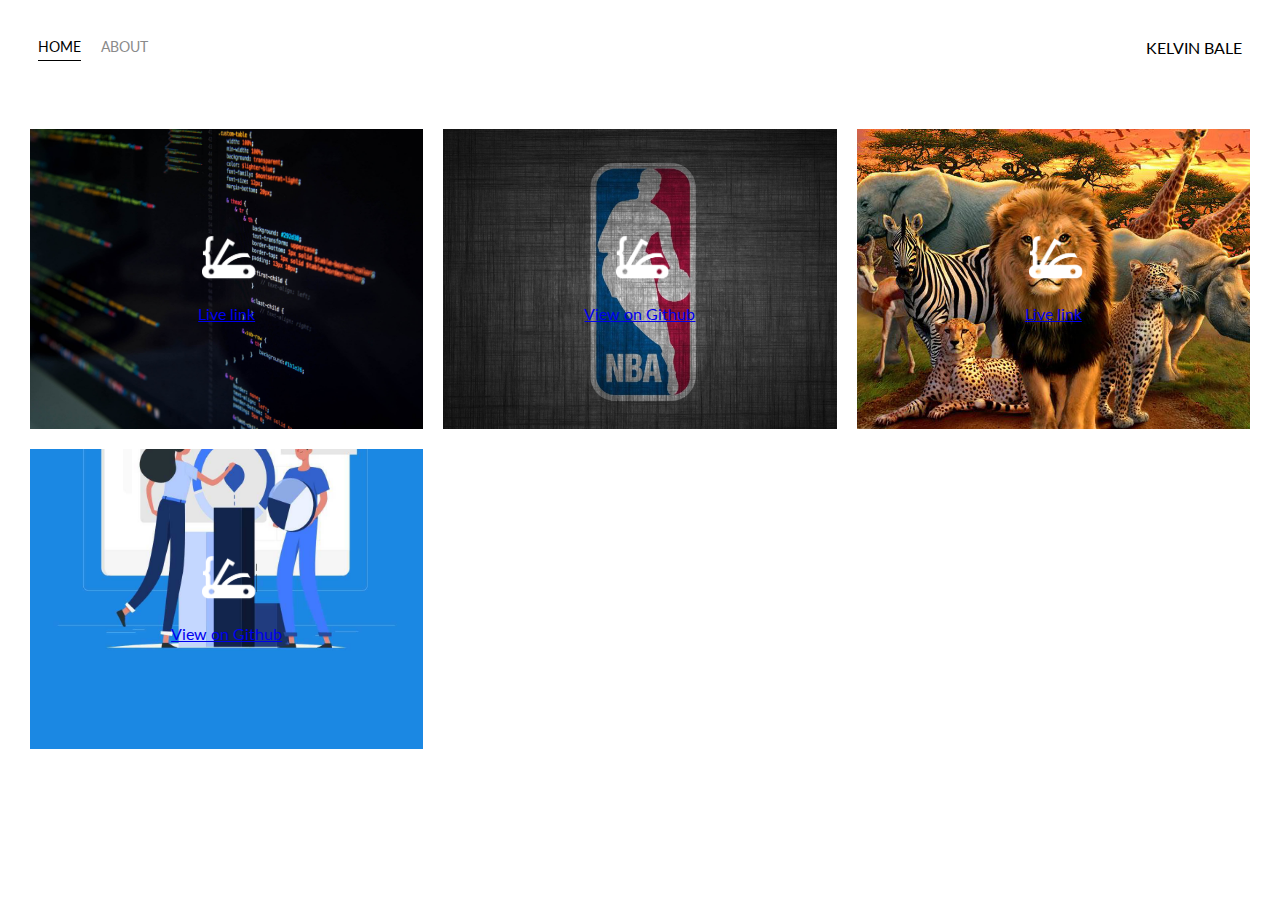
==== index.html @ dbd1d7f5 "Files" ====
<!DOCTYPE html>
<html lang='en'>

<head>
  <meta charset='UTF-8'>
  <title>Portfolio Homepage</title>
  <link href="https://fonts.googleapis.com/css?family=Lato" rel="stylesheet">
  <link rel="stylesheet" href="styles.css">
</head>

<body>
  <div class="container">
    <div class="nav-wrapper">
      <div class="left-side">
        <div class="nav-link-wrapper active-nav-link">
          <a href="index.html">Home</a>
        </div>
        <!--separate the two divs in this parent div -->
        <div class="nav-link-wrapper">
          <a href="about.html">About</a>
        </div>
      </div>

      <div class="right-side">
        <div class="brand">
          KELVIN BALE
        </div>
      </div>
    </div>

    <div class="content-wrapper">
      <div class="portfolio-items-wrapper">

        <div class="portfolio-item-wrapper">
          <div class="portfolio-img-background" style="background-image:url(images/portfolio5.jpg)"></div>
          <div class="img-text-wrapper">
            <div class="logo-wrapper">
              <img src="images/logos/devcamp.png" alt="">
            </div>

            <div class="subtitle"><a href="https://heroassemble.herokuapp.com/">Live link</a></div>
          </div>
        </div>

        <div class="portfolio-item-wrapper">
          <div class="portfolio-img-background" style="background-image:url(images/nba.jpg)"></div>
          <div class="img-text-wrapper">
            <div class="logo-wrapper">
              <img src="images/logos/devcamp.png" alt="">
            </div>

            <div class="subtitle">
              <a href="https://github.com/kelvinjoshua/NBA-Android-">View on Github</a>
            </div>
          </div>
        </div>

        <div class="portfolio-item-wrapper">
          <div class="portfolio-img-background" style="background-image:url(images/wildlife.jpg)"></div>
          <div class="img-text-wrapper">
            <div class="logo-wrapper">
              <img src="images/logos/devcamp.png" alt="">
            </div>

            <div class="subtitle">
              <a href="https://wildlifetracking.herokuapp.com/">Live link</a>
            </div>
          </div>
        </div>

        <div class="portfolio-item-wrapper">
          <div class="portfolio-img-background" style="background-image:url(images/tapit.jpg)"></div>
          <div class="img-text-wrapper">
            <div class="logo-wrapper">
              <img src="images/logos/devcamp.png" alt="">
            </div>

            <div class="subtitle">
              <a href="https://github.com/kelvinjoshua/Tap-it">View on Github</a>
              </div>
          </div>
        </div>

      </div>
    </div>
  </div>

</body>

<script>
  const portfolioItems = document.querySelectorAll('.portfolio-item-wrapper');

  portfolioItems.forEach(portfolioItem => {
    portfolioItem.addEventListener('mouseover', () => {
      console.log(portfolioItem.childNodes[1].classList)
      portfolioItem.childNodes[1].classList.add('image-blur');
    });

    portfolioItem.addEventListener('mouseout', () => {
      console.log(portfolioItem.childNodes[1].classList)
      portfolioItem.childNodes[1].classList.remove('image-blur');
    });
  });

</script>

</html>
<!--nodes here are nested divs with indexex ,index 1 of the array being the portfolio img background-->
<!--add and remove the predefined class-->
---- styles.css ----
body {
  font-family: "Lato", sans-serif; /*case lato is unresponsive use sansserif*/
  margin: 0px;
}

.container {
  display: grid;
  grid-template-columns: 1fr;
}

.nav-wrapper {
  display: flex;
  justify-content: space-between;
  padding: 38px;
}

.left-side {
  display: flex;
}
 
.nav-wrapper > .left-side > div {
  margin-right: 20px;
  text-transform: uppercase;
  font-size: 0.9rem;
}

.nav-link-wrapper {
  height: 22px;
  border-bottom: 1px solid transparent;
  transition: border-bottom 0.5s;
}

.active-nav-link {
  border-bottom: 1px solid black;
}

.active-nav-link a {
  color: black !important;/*to overide default*/
}

.nav-link-wrapper a {
  color: #8a8a8a;
  text-decoration: none;
  transition: color 0.5s;  
}

.nav-link-wrapper:hover {
  border-bottom: 1px solid black;
}

.nav-link-wrapper a:hover {
  color: black;
}

.portfolio-items-wrapper {
  display: grid;
  margin: 20px;
  grid-template-columns: 1fr 1fr 1fr;
  
}
.portfolio-items-wrapper > div {
    margin:10px;
}
.portfolio-item-wrapper {
  position: relative;
}

.portfolio-img-background {
  background-size: cover;/*images of same dimensions*/
  background-position: center;
  background-repeat: no-repeat;
  height: 300px;
  width: 100%;
}

.img-text-wrapper {
  position: absolute;
  top: 0;
  display: flex;
  flex-direction: column;
  justify-content: center;/*left  to right */
  align-items: center;/*top to bottom*/
  height: 100%;
  text-align: center;
  padding-left: 100px;
  padding-right: 100px;
}

.img-text-wrapper .subtitle {
  transition: 1s;
  color: transparent;
}

.image-blur {
  transition: 1s;
  filter: brightness(10%);
}

.img-text-wrapper:hover .subtitle a {
  color: lightseagreen;
  font-weight: 600;
}

.logo-wrapper img {
  width: 50%;
  margin-bottom: 20px;
}

.two-column-wrapper {
  display: grid;
  padding: 50px;
  grid-template-columns: 1fr 1fr;
}

.profile-image-wrapper img {
  height: 400px;
  width: 400px;
  margin-left: 400px;
}

.profile-content-wrapper {
  padding: 30px;
  margin-right: 100px;
}

.profile-content-wrapper h1 {
  color: lightseagreen;
}
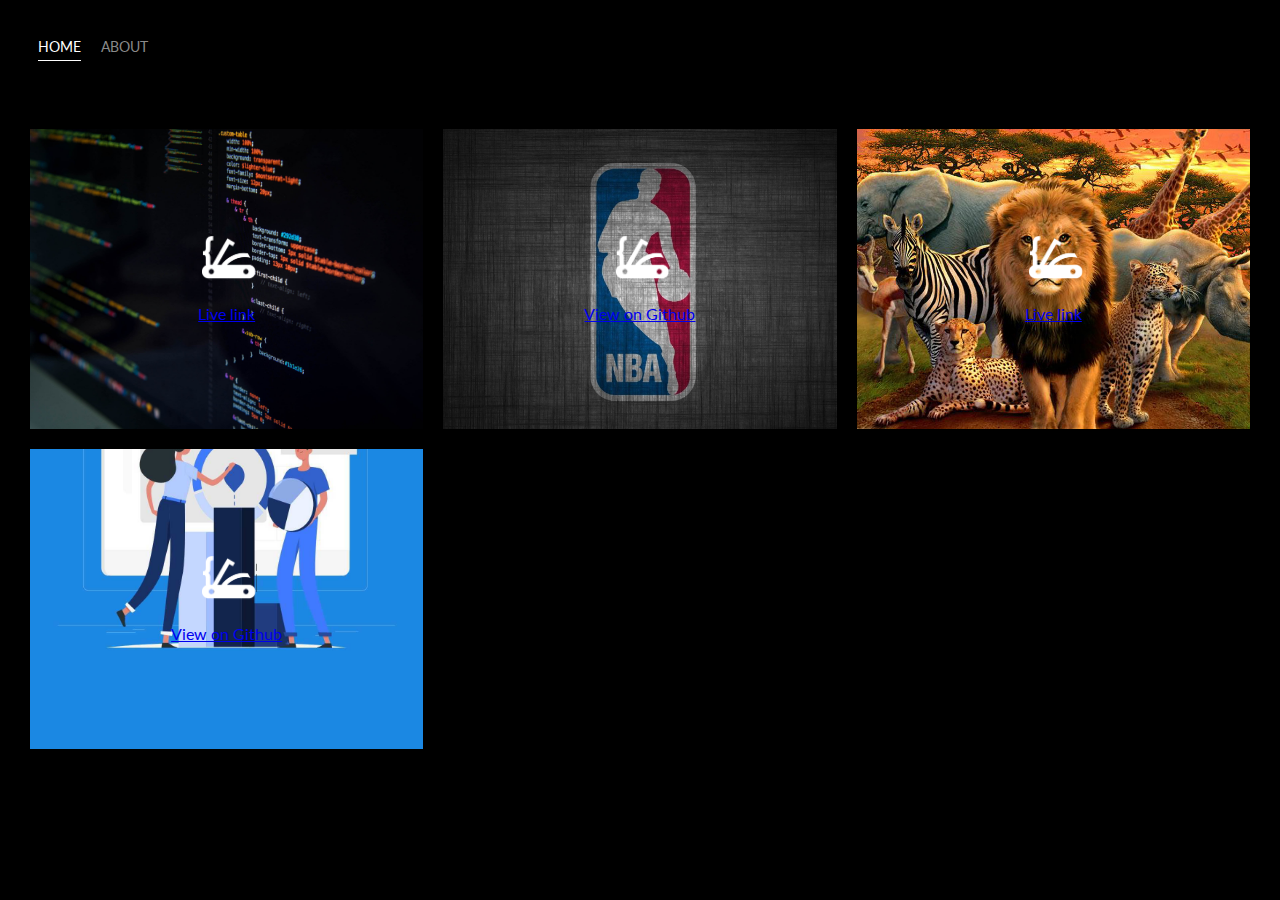
==== commit 3fa99eb9: "Dark theme" ====
--- a/index.html
+++ b/index.html
@@ -105,5 +105,3 @@
 </script>
 
 </html>
-<!--nodes here are nested divs with indexex ,index 1 of the array being the portfolio img background-->
-<!--add and remove the predefined class-->--- a/styles.css
+++ b/styles.css
@@ -1,6 +1,7 @@
  body {
   font-family: "Lato", sans-serif; /*case lato is unresponsive use sansserif*/
   margin: 0px;
+  background-color: black;
 }
 
 .container {
@@ -31,11 +32,11 @@
 }
 
 .active-nav-link {
-  border-bottom: 1px solid black;
+  border-bottom: 1px solid white;
 }
 
 .active-nav-link a {
-  color: black !important;/*to overide default*/
+  color: white !important;/*to overide default*/
 }
 
 .nav-link-wrapper a {
@@ -45,11 +46,11 @@
 }
 
 .nav-link-wrapper:hover {
-  border-bottom: 1px solid black;
+  border-bottom: 1px solid white;
 }
 
 .nav-link-wrapper a:hover {
-  color: black;
+  color: white;
 }
 
 .portfolio-items-wrapper {
@@ -121,6 +122,8 @@
 .profile-content-wrapper {
   padding: 30px;
   margin-right: 100px;
+  color: white;
+
 }
 
 .profile-content-wrapper h1 {
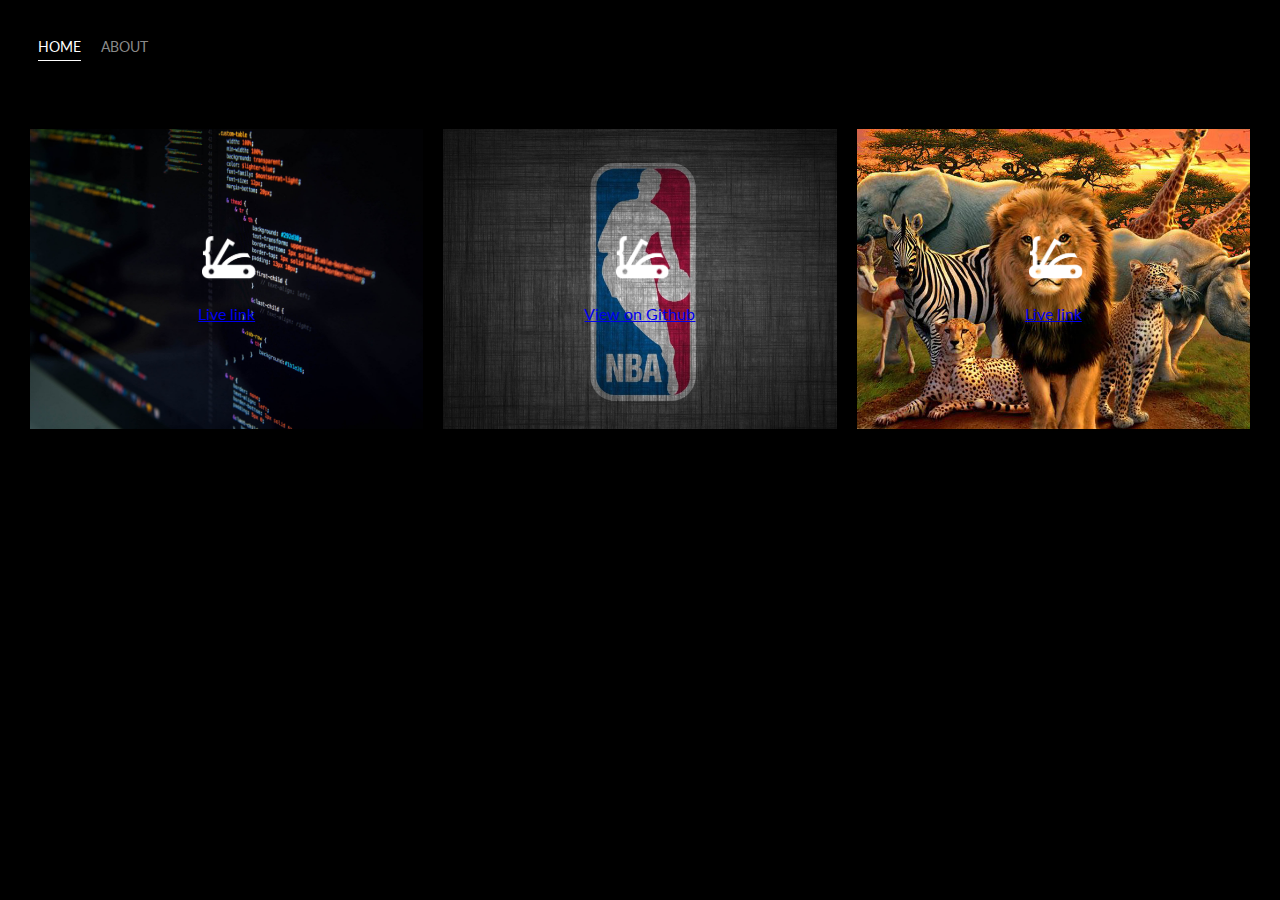
==== commit dfa8ebb3: "Changes" ====
--- a/index.html
+++ b/index.html
@@ -68,18 +68,6 @@
           </div>
         </div>
 
-        <div class="portfolio-item-wrapper">
-          <div class="portfolio-img-background" style="background-image:url(images/tapit.jpg)"></div>
-          <div class="img-text-wrapper">
-            <div class="logo-wrapper">
-              <img src="images/logos/devcamp.png" alt="">
-            </div>
-
-            <div class="subtitle">
-              <a href="https://github.com/kelvinjoshua/Tap-it">View on Github</a>
-              </div>
-          </div>
-        </div>
 
       </div>
     </div>
